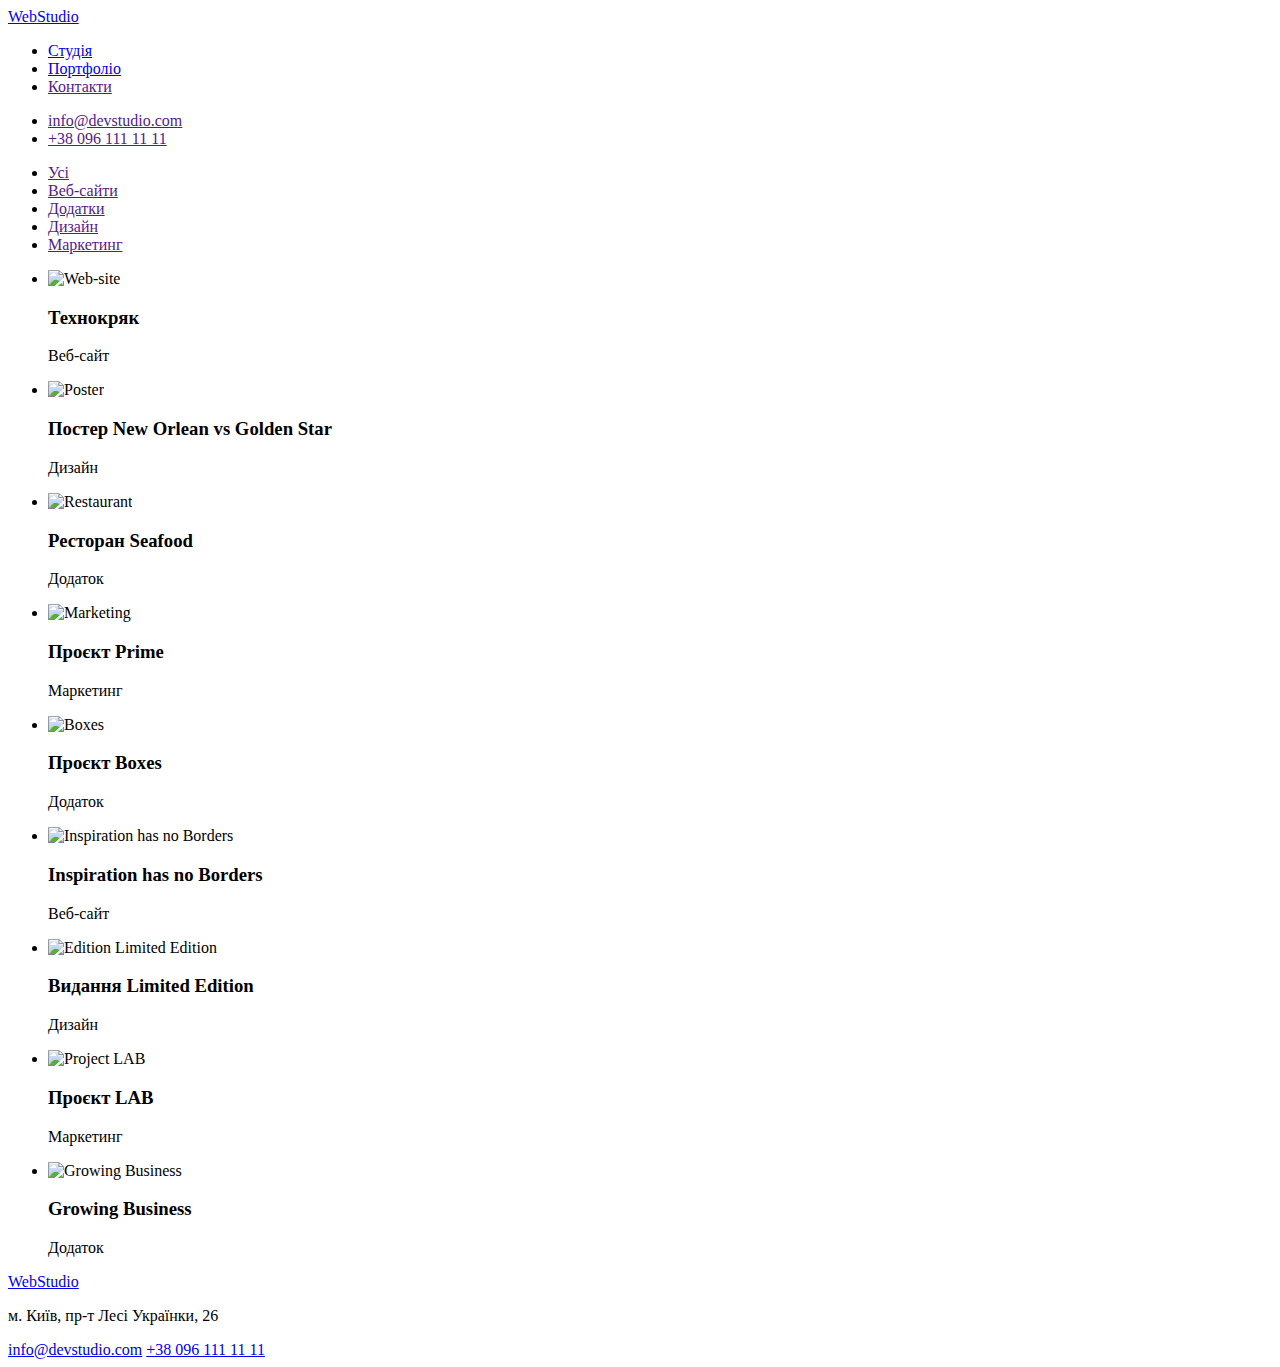
==== portfolio.html @ cd55a462 "start" ====
<!DOCTYPE html>
<html lang="en">
  <head>
    <meta charset="UTF-8" />
    <meta name="viewport" content="width=device-width, initial-scale=1.0" />
    <title>Document</title>
    <link rel="preconnect" href="https://fonts.googleapis.com" />
    <link rel="preconnect" href="https://fonts.gstatic.com" crossorigin />
    <link
      href="https://fonts.googleapis.com/css2?family=Raleway:ital@0;1&family=Roboto:wght@400;500;700&display=swap"
      rel="stylesheet"
    />

    <link rel="stylesheet" href="./css/styles.css" />
  </head>
  <body>
    <!--Шапка сайта-->
    <header>
      <nav>
        <a href="./index.html" class="logo">
          <span class="logo-color">Web</span>Studio
        </a>
        <ul class="site-nav">
          <li><a href="./index.html" class="link">Студія</a></li>
          <li><a href="./portfolio.html" class="link current">Портфоліо</a></li>
          <li><a href="" class="link">Контакти</a></li>
        </ul>

        <ul>
          <li><a href="" class="nav">info@devstudio.com</a></li>
          <li><a href="" class="phone">+38 096 111 11 11</a></li>
        </ul>
      </nav>
    </header>

    <main>
      <section>
        <ul>
          <li><a href="" class="button-a">Усі</a></li>
          <li><a href="" class="button-a">Веб-сайти</a></li>
          <li><a href="" class="button-a">Додатки</a></li>
          <li><a href="" class="button-a">Дизайн</a></li>
          <li><a href="" class="button-a">Маркетинг</a></li>
        </ul>
      </section>

      <section>
        <ul>
          <li>
            <img src="./images/img (2).jpg" alt="Web-site" width="370" />
            <h3 class="name-box">Технокряк</h3>
            <p class="filtrs">Веб-сайт</p>
          </li>

          <li>
            <img src="./images/img (3).jpg" alt="Poster" width="370" />
            <h3 class="name-box">Постер New Orlean vs Golden Star</h3>
            <p class="filtrs">Дизайн</p>
          </li>

          <li>
            <img src="./images/img (4).jpg" alt="Restaurant" width="370" />
            <h3 class="name-box">Ресторан Seafood</h3>
            <p class="filtrs">Додаток</p>
          </li>

          <li>
            <img src="./images/img (5).jpg" alt="Marketing" width="370" />
            <h3 class="name-box">Проєкт Prime</h3>
            <p class="filtrs">Маркетинг</p>
          </li>

          <li>
            <img src="./images/img (6).jpg" alt="Boxes" width="370" />
            <h3 class="name-box">Проєкт Boxes</h3>
            <p class="filtrs">Додаток</p>
          </li>

          <li>
            <img
              src="./images/img (7).jpg"
              alt="Inspiration has no Borders"
              width="370"
            />
            <h3 class="name-box">Inspiration has no Borders</h3>
            <p class="filtrs">Веб-сайт</p>
          </li>

          <li>
            <img
              src="./images/img (8).jpg"
              alt="Edition Limited Edition"
              width="370"
            />
            <h3 class="name-box">Видання Limited Edition</h3>
            <p class="filtrs">Дизайн</p>
          </li>

          <li>
            <img src="./images/img (9).jpg" alt="Project LAB" width="370" />
            <h3 class="name-box">Проєкт LAB</h3>
            <p class="filtrs">Маркетинг</p>
          </li>

          <li>
            <img
              src="./images/img (10).jpg"
              alt="Growing Business"
              width="370"
            />
            <h3 class="name-box">Growing Business</h3>
            <p class="filtrs">Додаток</p>
          </li>
        </ul>
      </section>
    </main>

    <!--Футер-->
    <footer>
      <div class="section-footer">
        <a href="./index.html" class="logo-1">
          <span class="logo-color-1">Web</span>Studio</a
        >

        <p class="nav">м. Київ, пр-т Лесі Українки, 26</p>

        <a href="mailto:mango@mail.pig" class="nav">info@devstudio.com</a>

        <a href="tel:+380961111111" class="phone">+38 096 111 11 11</a>
      </div>
    </footer>
  </body>
</html>
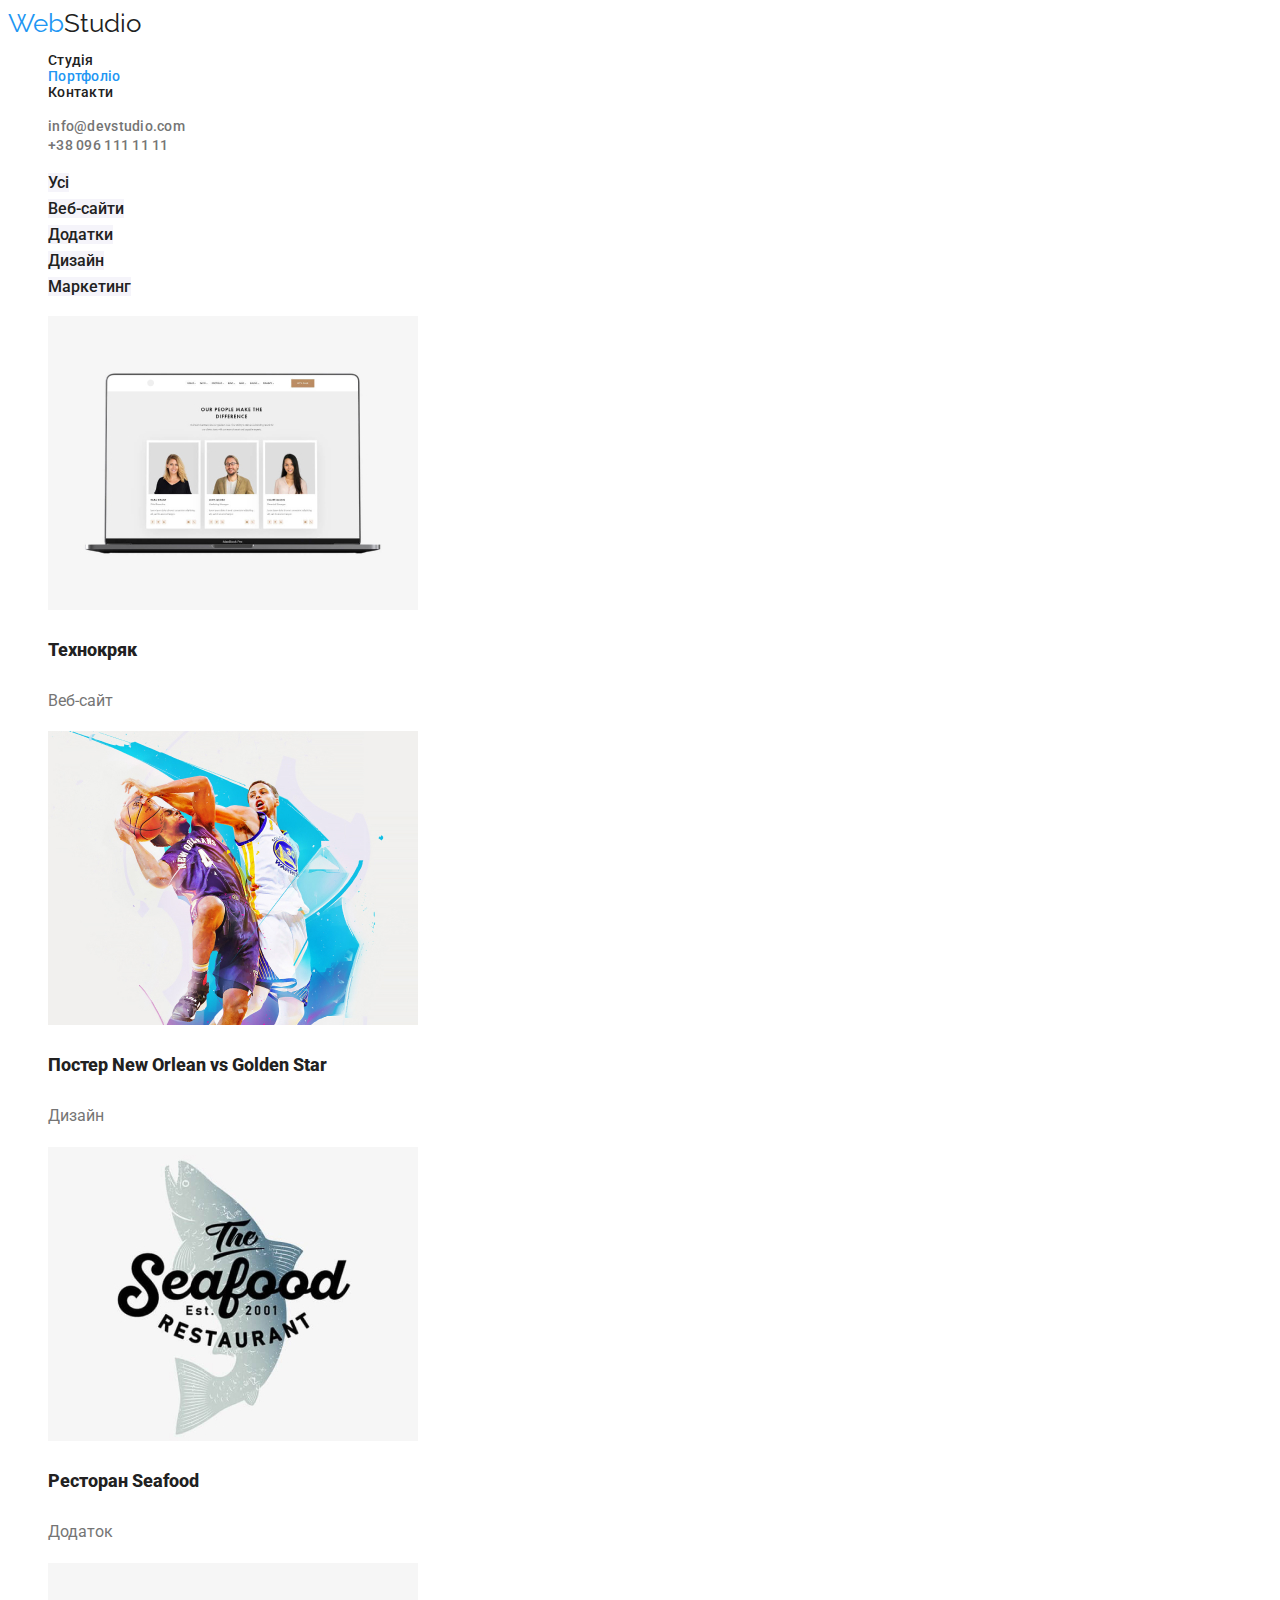
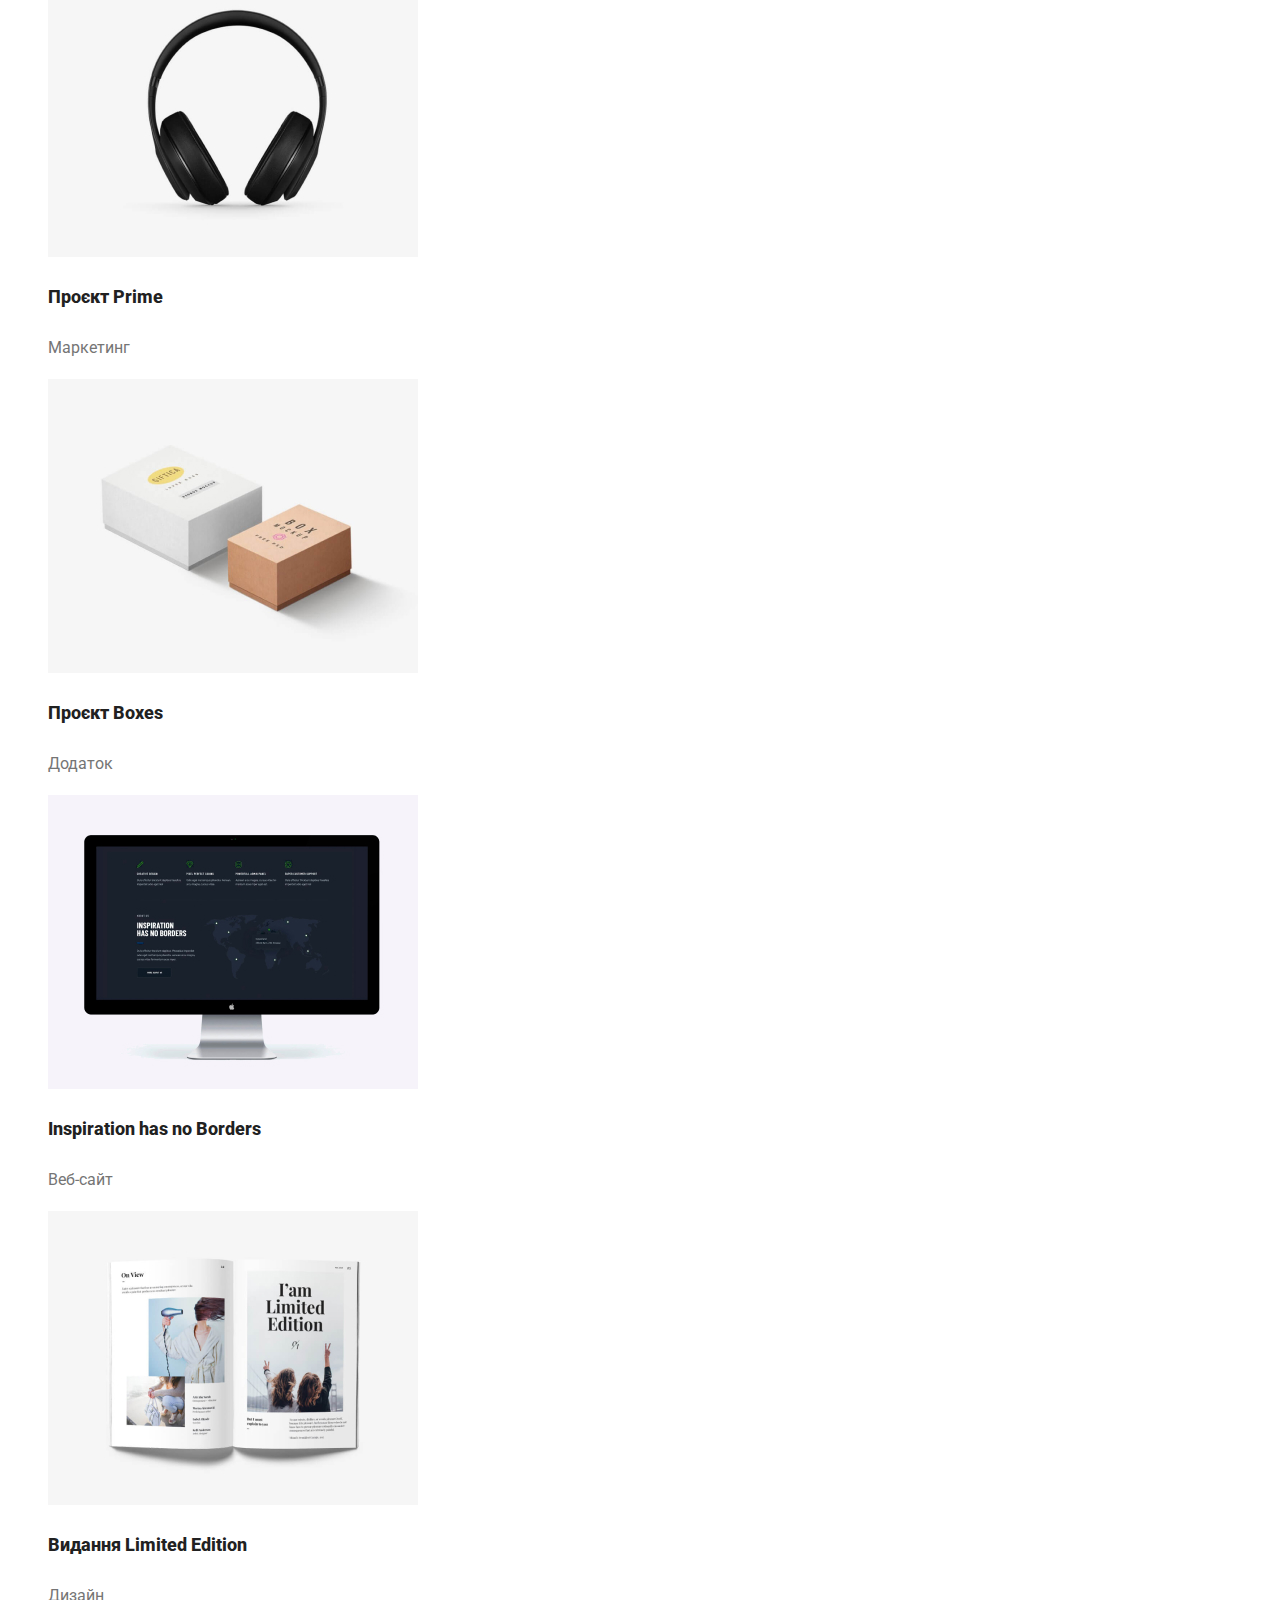
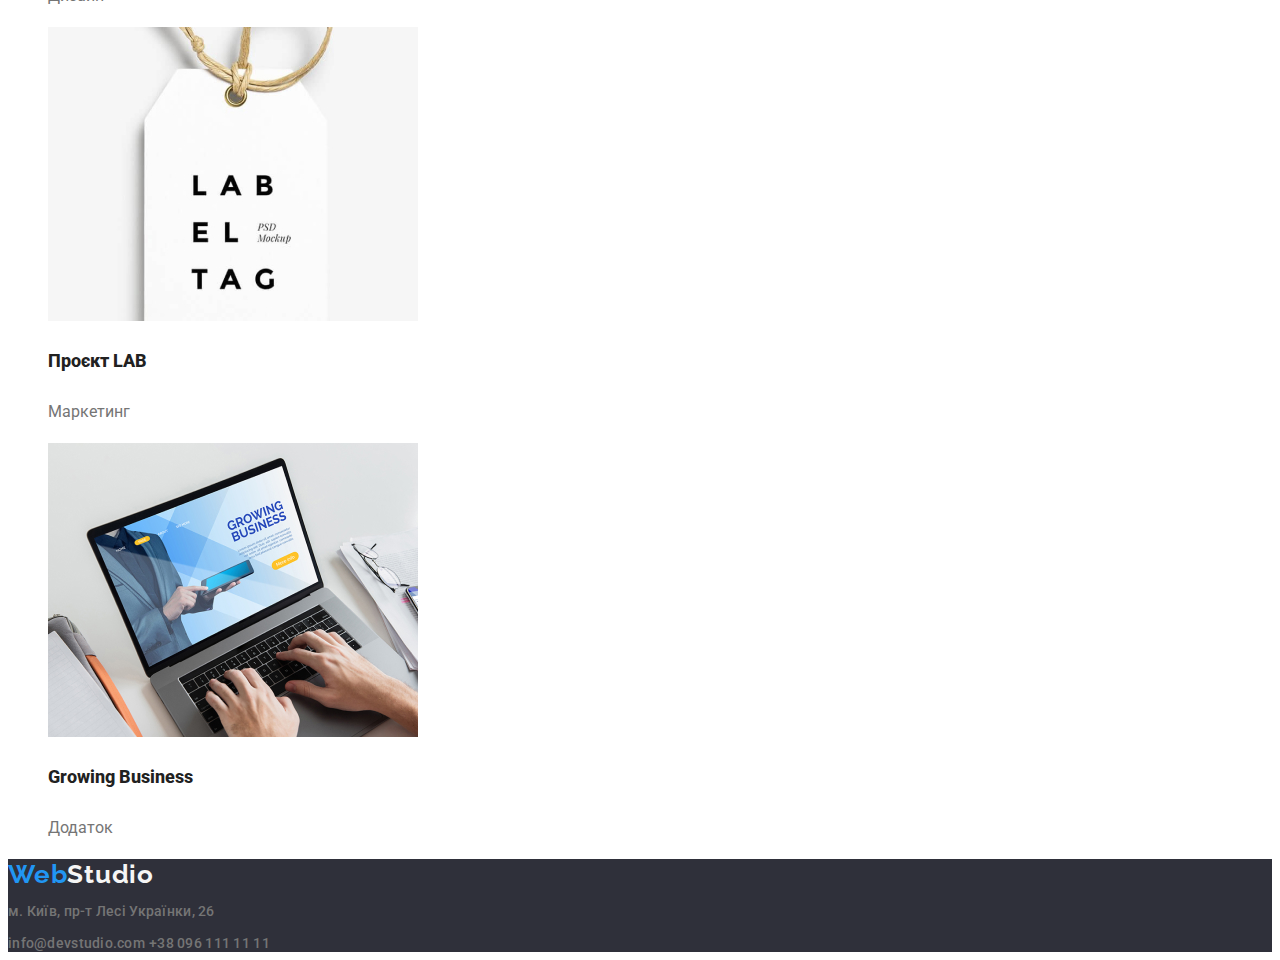
==== commit f13378b9: "start" ====
--- a/portfolio.html
+++ b/portfolio.html
@@ -11,7 +11,7 @@
       rel="stylesheet"
     />
 
-    <link rel="stylesheet" href="./css/styles.css" />
+    <link rel="stylesheet" href="./styles.css" />
   </head>
   <body>
     <!--Шапка сайта-->
--- a/styles.css
+++ b/styles.css
@@ -0,0 +1,213 @@
+:root {
+--grey: #757575;
+--black: #212121;
+--blue: #2196F3;
+--white: #f5f5f5;
+--dark-grey: #2F303A;
+}
+
+body {
+    font-family: Roboto, sans-serif;
+}
+
+ul {
+    list-style: none;
+}
+
+.logo {
+    color: var(--black);
+    font-family: Raleway, cursive;
+    font-size: 26px;
+    line-height: 1,17;
+    text-decoration: none;
+}
+
+.logo-color {
+    color: var(--blue);
+}
+
+.logo:hover,
+.logo:focus {
+    color: yellow;
+}
+
+.logo-1 {
+    color: var(--white);
+    font-family: Raleway, cursive;
+    font-weight: 700;
+    font-size: 26px;
+    letter-spacing: 0.03em;
+    text-decoration: none;
+}
+.logo-color-1 {
+    color: var(--blue);
+}
+
+.nav {
+    color: var(--grey);
+    text-decoration: none;
+    font-weight: 500;
+    font-size: 14px;
+    letter-spacing: 0.02em;
+}
+
+.nav:hover,
+.nav:focus {
+    color: var(--blue);
+}
+
+.phone {
+    color: var(--grey);
+    text-decoration: none;
+        font-weight: 500;
+        font-size: 14px;
+        letter-spacing: 0.02em;
+}
+
+.phone:hover,
+.phone:focus {
+    color: var(--blue);
+}
+
+.site-nav{
+    font-weight: 500;
+    font-size: 14px;
+    letter-spacing: 0.02em;
+}
+
+.site-nav li:hover > a, 
+.site-nav li:focus > a {
+    color: var(--blue);
+}
+
+.site-nav .link.current {
+    color: var(--blue);
+}
+    
+.link {
+    color: var(--black);
+    text-decoration: none;
+}
+
+.hero {
+    color: var(--white);
+    background-color: var(--dark-grey);
+    text-align: center;
+    font-weight: 900;
+    font-size: 44px;
+    line-height: 1.36;
+    letter-spacing: 0.06em;
+}
+
+.button {
+        display: inline-block;
+        border-radius: 4px;
+        padding: 17px 32px;
+        min-width: 200px;
+
+        color: var(--white);
+        background-color: var(--blue);
+
+        font-weight: 700;
+        font-size: 16px;
+        line-height: 1.87;
+        letter-spacing: 0.06em;
+        text-align: center;
+        text-decoration: none;
+}
+
+.button-hero:hover,
+.button-hero:focus {
+    color: #2196F3;
+    background-color: #2F303A;
+}
+
+.button-a {
+    color: var(--black);
+    background-color: #F5F4FA;
+    font-weight: 500;
+    font-size: 16px;
+    line-height: 1.62;
+    letter-spacing: 3%;
+    text-decoration: none;
+    text-align: center;
+}
+
+.button-a:hover,
+.button-a:focus {
+    color: var(--white);
+    background-color:var(--blue);
+}
+
+.section-title {
+    color: var(--black);
+    text-align: center;
+    font-weight: 700;
+    font-size: 14px;
+    line-height: 1.17;
+    letter-spacing: 0.03em;
+}
+
+.section-work {
+    color: var(--black);
+    text-align: center;
+    font-weight: 700;
+    font-size: 36px;
+    line-height: 1.17;
+}
+
+.section-list {
+    text-align: center;
+    font-weight: 700;
+    font-size: 36px;
+    line-height: 1.17;
+}
+
+.text {
+    color: var(--grey);
+    font-weight: 400;
+    font-size: 14px;
+    line-height: 1.71;
+    letter-spacing: 0.03em;
+}
+
+.name {
+    color: var(--black);
+    font-weight: 500;
+    font-size: 16px;
+    line-height: 1.17;
+    letter-spacing: 0.03em;
+}
+
+.profession {
+    color: var(--grey);
+    font-weight: 400;
+    font-size: 16px;
+    line-height: 1.17;
+    letter-spacing: 0.03em;
+}
+
+.section-footer {
+    color: var(--white);
+    background-color: var(--dark-grey);
+}
+
+.command {
+    background-color: #F5F4FA;
+}
+
+.name-box {
+    color: var(--black);
+    font-weight: 800;
+    font-size: 18px;
+    line-height: 2;
+    letter-spacing: 6%;
+}
+
+.filtrs {
+    color: var(--grey);
+    font-weight: 400;
+    font-size: 16px;
+    line-height: 1.87;
+    letter-spacing: 3%;
+}